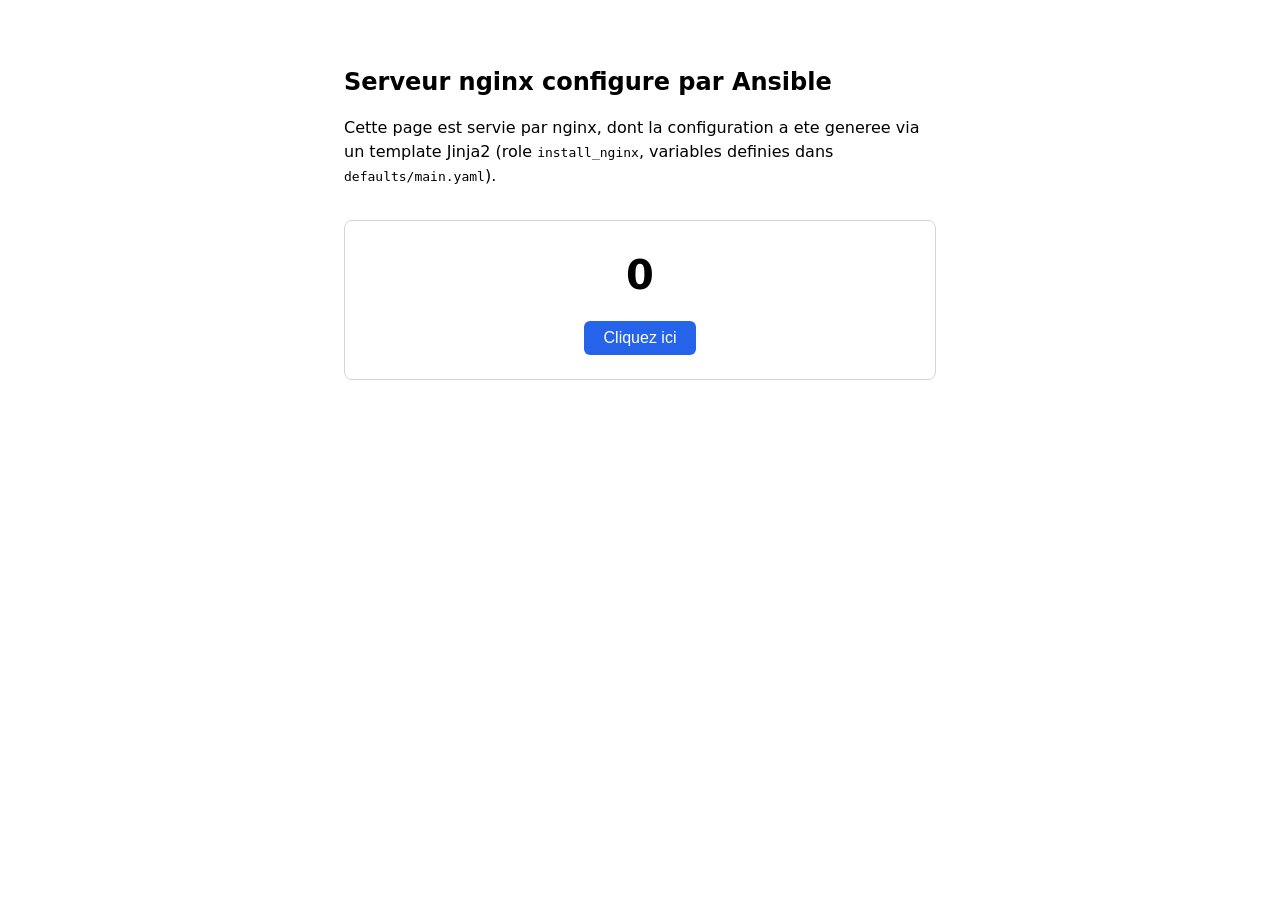
==== ansible/roles/install_nginx/files/index.html @ 6d7c17d7 "feat: role install_nginx (jinja2 + defaults + handlers) et roles bonus fail2ban/ufw" ====
<!DOCTYPE html>
<html lang="fr">
<head>
  <meta charset="UTF-8" />
  <meta name="viewport" content="width=device-width, initial-scale=1.0" />
  <title>IaC Cybersecurite - Devoir Ansible</title>
  <link rel="stylesheet" href="style.css" />
</head>
<body>
  <main>
    <h1>Serveur nginx configure par Ansible</h1>
    <p>
      Cette page est servie par nginx, dont la configuration a ete generee
      via un template Jinja2 (role <code>install_nginx</code>, variables
      definies dans <code>defaults/main.yaml</code>).
    </p>

    <section class="counter">
      <p id="counter-value">0</p>
      <button id="counter-button" type="button">Cliquez ici</button>
    </section>
  </main>

  <script src="script.js"></script>
</body>
</html>
---- ansible/roles/install_nginx/files/style.css ----
:root {
  color-scheme: light dark;
  --accent: #2563eb;
}

* {
  box-sizing: border-box;
}

body {
  font-family: system-ui, sans-serif;
  max-width: 40rem;
  margin: 4rem auto;
  padding: 0 1.5rem;
  line-height: 1.5;
}

h1 {
  font-size: 1.5rem;
}

.counter {
  margin-top: 2rem;
  padding: 1.5rem;
  border: 1px solid #d1d5db;
  border-radius: 0.5rem;
  text-align: center;
}

#counter-value {
  font-size: 2.5rem;
  font-weight: bold;
  margin: 0 0 1rem;
}

#counter-button {
  padding: 0.5rem 1.25rem;
  font-size: 1rem;
  border: none;
  border-radius: 0.375rem;
  background: var(--accent);
  color: white;
  cursor: pointer;
}

#counter-button:hover {
  opacity: 0.9;
}
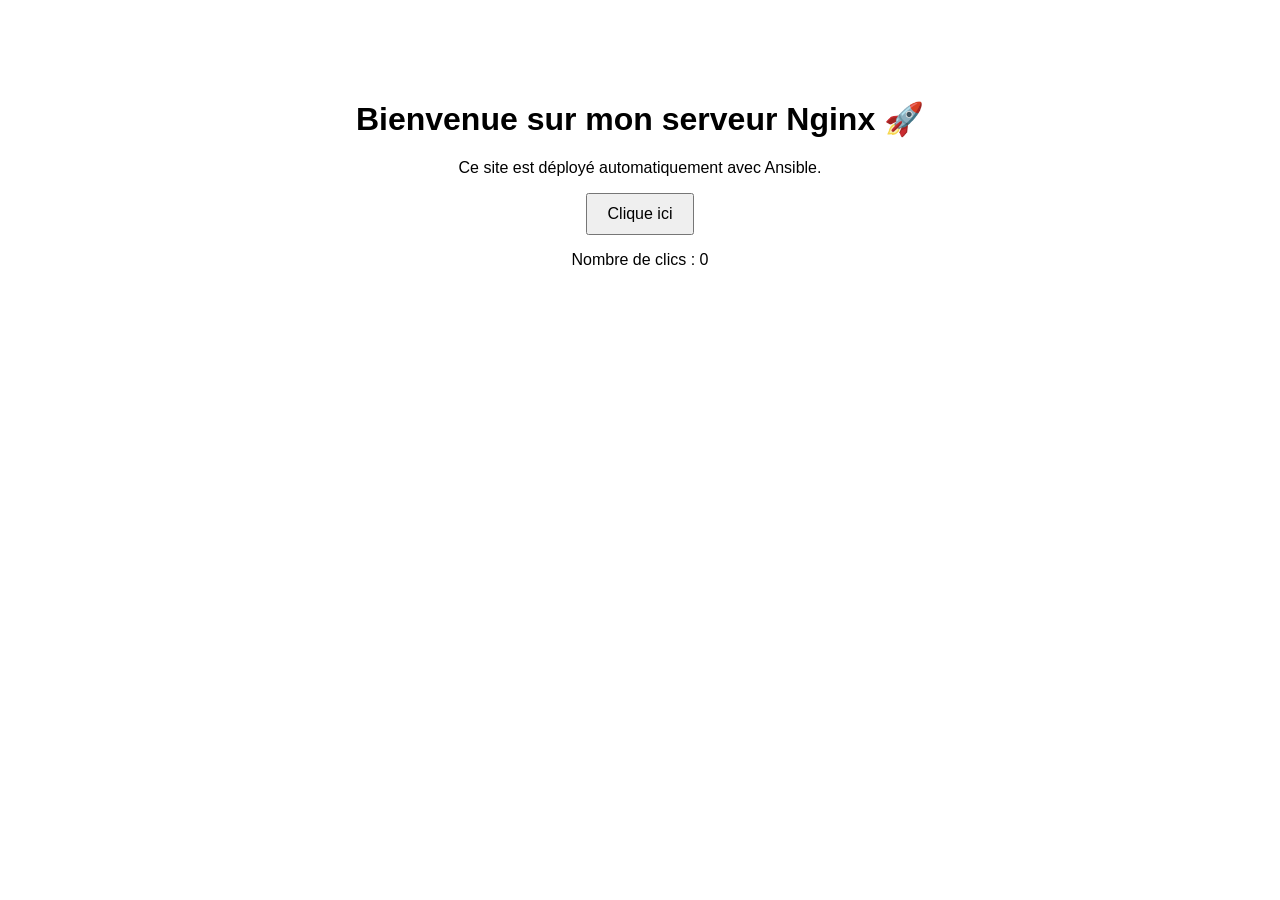
==== commit df799e3f: "Add Nginx role with Jinja2 web files and handler" ====
--- a/ansible/roles/install_nginx/files/index.html
+++ b/ansible/roles/install_nginx/files/index.html
@@ -1,26 +1,20 @@
 <!DOCTYPE html>
 <html lang="fr">
 <head>
-  <meta charset="UTF-8" />
-  <meta name="viewport" content="width=device-width, initial-scale=1.0" />
-  <title>IaC Cybersecurite - Devoir Ansible</title>
-  <link rel="stylesheet" href="style.css" />
+    <meta charset="UTF-8">
+    <meta name="viewport" content="width=device-width, initial-scale=1.0">
+    <title>Mon site Nginx</title>
+    <link rel="stylesheet" href="style.css">
 </head>
 <body>
-  <main>
-    <h1>Serveur nginx configure par Ansible</h1>
-    <p>
-      Cette page est servie par nginx, dont la configuration a ete generee
-      via un template Jinja2 (role <code>install_nginx</code>, variables
-      definies dans <code>defaults/main.yaml</code>).
-    </p>
+    <main>
+        <h1>Bienvenue sur mon serveur Nginx 🚀</h1>
+        <p>Ce site est déployé automatiquement avec Ansible.</p>
 
-    <section class="counter">
-      <p id="counter-value">0</p>
-      <button id="counter-button" type="button">Cliquez ici</button>
-    </section>
-  </main>
+        <button id="counterButton">Clique ici</button>
+        <p>Nombre de clics : <span id="counter">0</span></p>
+    </main>
 
-  <script src="script.js"></script>
+    <script src="script.js"></script>
 </body>
-</html>
+</html>
--- a/ansible/roles/install_nginx/files/style.css
+++ b/ansible/roles/install_nginx/files/style.css
@@ -1,48 +1,11 @@
-:root {
-  color-scheme: light dark;
-  --accent: #2563eb;
+body {
+    font-family: Arial, sans-serif;
+    text-align: center;
+    margin-top: 100px;
 }
 
-* {
-  box-sizing: border-box;
-}
-
-body {
-  font-family: system-ui, sans-serif;
-  max-width: 40rem;
-  margin: 4rem auto;
-  padding: 0 1.5rem;
-  line-height: 1.5;
-}
-
-h1 {
-  font-size: 1.5rem;
-}
-
-.counter {
-  margin-top: 2rem;
-  padding: 1.5rem;
-  border: 1px solid #d1d5db;
-  border-radius: 0.5rem;
-  text-align: center;
-}
-
-#counter-value {
-  font-size: 2.5rem;
-  font-weight: bold;
-  margin: 0 0 1rem;
-}
-
-#counter-button {
-  padding: 0.5rem 1.25rem;
-  font-size: 1rem;
-  border: none;
-  border-radius: 0.375rem;
-  background: var(--accent);
-  color: white;
-  cursor: pointer;
-}
-
-#counter-button:hover {
-  opacity: 0.9;
-}
+button {
+    padding: 10px 20px;
+    font-size: 16px;
+    cursor: pointer;
+}
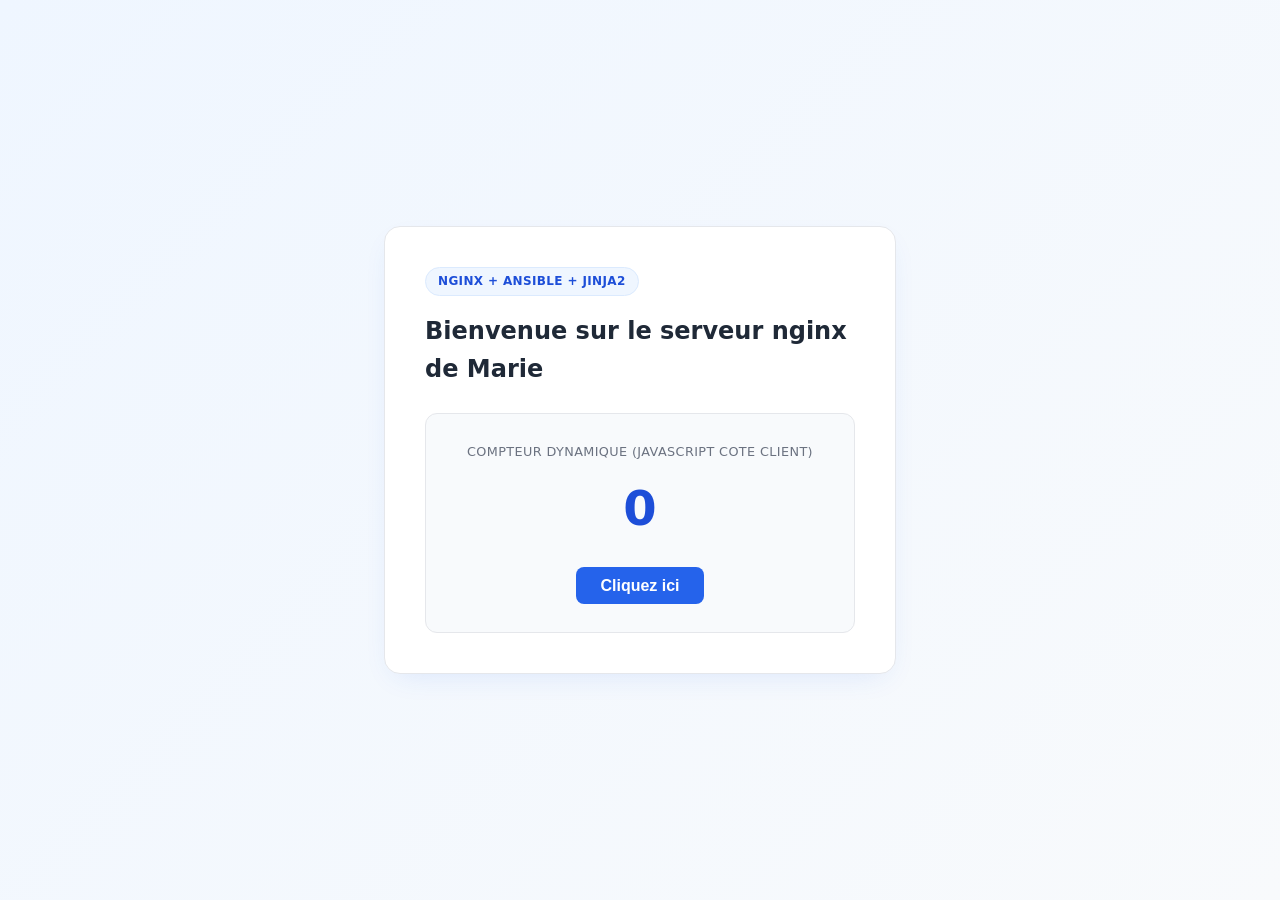
==== commit f30ac144: "style: personnalisation de la page d'accueil (design, titre, nettoyage)" ====
--- a/ansible/roles/install_nginx/files/index.html
+++ b/ansible/roles/install_nginx/files/index.html
@@ -1,20 +1,23 @@
 <!DOCTYPE html>
 <html lang="fr">
 <head>
-    <meta charset="UTF-8">
-    <meta name="viewport" content="width=device-width, initial-scale=1.0">
-    <title>Mon site Nginx</title>
-    <link rel="stylesheet" href="style.css">
+  <meta charset="UTF-8" />
+  <meta name="viewport" content="width=device-width, initial-scale=1.0" />
+  <title>Bienvenue sur le serveur nginx de Marie</title>
+  <link rel="stylesheet" href="style.css" />
 </head>
 <body>
-    <main>
-        <h1>Bienvenue sur mon serveur Nginx 🚀</h1>
-        <p>Ce site est déployé automatiquement avec Ansible.</p>
+  <main class="page">
+    <span class="badge">nginx + Ansible + Jinja2</span>
+    <h1>Bienvenue sur le serveur nginx de Marie</h1>
 
-        <button id="counterButton">Clique ici</button>
-        <p>Nombre de clics : <span id="counter">0</span></p>
-    </main>
+    <section class="counter">
+      <p class="counter-label">Compteur dynamique (JavaScript cote client)</p>
+      <p id="counter-value">0</p>
+      <button id="counter-button" type="button">Cliquez ici</button>
+    </section>
+  </main>
 
-    <script src="script.js"></script>
+  <script src="script.js"></script>
 </body>
-</html>+</html>
--- a/ansible/roles/install_nginx/files/style.css
+++ b/ansible/roles/install_nginx/files/style.css
@@ -1,11 +1,126 @@
-body {
-    font-family: Arial, sans-serif;
-    text-align: center;
-    margin-top: 100px;
+:root {
+  color-scheme: light dark;
+  --accent: #2563eb;
+  --accent-dark: #1d4ed8;
+  --text: #1f2937;
+  --muted: #6b7280;
+  --card-bg: #ffffff;
+  --border: #e5e7eb;
 }
 
-button {
-    padding: 10px 20px;
-    font-size: 16px;
-    cursor: pointer;
-}+* {
+  box-sizing: border-box;
+}
+
+body {
+  font-family: system-ui, -apple-system, "Segoe UI", sans-serif;
+  color: var(--text);
+  margin: 0;
+  min-height: 100vh;
+  display: flex;
+  align-items: center;
+  justify-content: center;
+  padding: 2rem 1rem;
+  background: linear-gradient(135deg, #eff6ff 0%, #f8fafc 100%);
+}
+
+.page {
+  max-width: 32rem;
+  width: 100%;
+  background: var(--card-bg);
+  border: 1px solid var(--border);
+  border-radius: 1rem;
+  padding: 2.5rem;
+  box-shadow: 0 10px 30px -12px rgba(37, 99, 235, 0.15);
+  line-height: 1.6;
+}
+
+.badge {
+  display: inline-block;
+  font-size: 0.75rem;
+  font-weight: 600;
+  letter-spacing: 0.03em;
+  text-transform: uppercase;
+  color: var(--accent-dark);
+  background: #eff6ff;
+  border: 1px solid #dbeafe;
+  border-radius: 999px;
+  padding: 0.25rem 0.75rem;
+  margin-bottom: 1rem;
+}
+
+h1 {
+  font-size: 1.5rem;
+  margin: 0 0 0.75rem;
+}
+
+p {
+  color: var(--muted);
+  margin: 0 0 1rem;
+}
+
+code {
+  background: #f1f5f9;
+  border-radius: 0.25rem;
+  padding: 0.1rem 0.35rem;
+  font-size: 0.9em;
+  color: var(--text);
+}
+
+.counter {
+  margin-top: 1.5rem;
+  padding: 1.75rem 1.5rem;
+  border: 1px solid var(--border);
+  border-radius: 0.75rem;
+  text-align: center;
+  background: #f8fafc;
+}
+
+.counter-label {
+  font-size: 0.8rem;
+  color: var(--muted);
+  margin: 0 0 0.5rem;
+  text-transform: uppercase;
+  letter-spacing: 0.03em;
+}
+
+#counter-value {
+  font-size: 3rem;
+  font-weight: 700;
+  color: var(--accent-dark);
+  margin: 0 0 1.25rem;
+  transition: transform 0.15s ease;
+}
+
+#counter-value.bump {
+  transform: scale(1.15);
+}
+
+#counter-button {
+  padding: 0.6rem 1.5rem;
+  font-size: 1rem;
+  font-weight: 600;
+  border: none;
+  border-radius: 0.5rem;
+  background: var(--accent);
+  color: white;
+  cursor: pointer;
+  transition: background 0.15s ease, transform 0.1s ease;
+}
+
+#counter-button:hover {
+  background: var(--accent-dark);
+}
+
+#counter-button:active {
+  transform: scale(0.97);
+}
+
+.page-footer {
+  margin-top: 2rem;
+  padding-top: 1rem;
+  border-top: 1px solid var(--border);
+  font-size: 0.75rem;
+  color: var(--muted);
+  text-align: center;
+}
